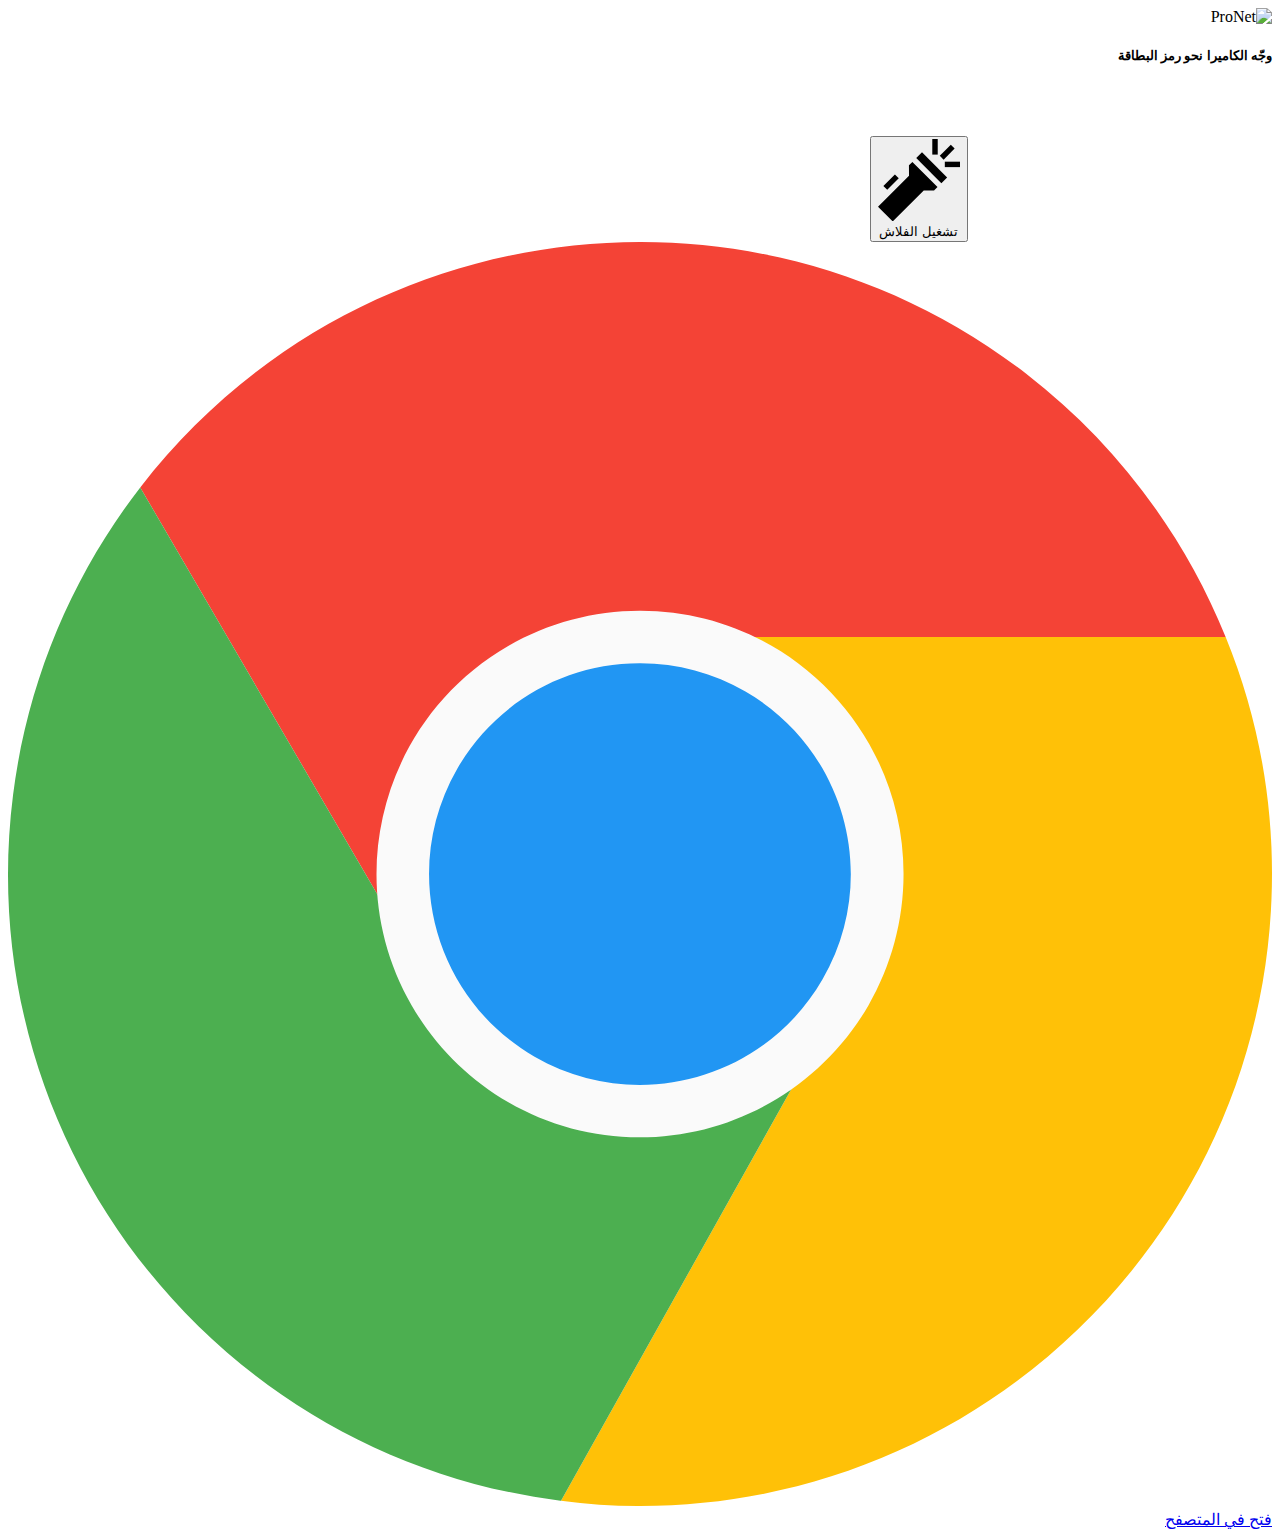
==== index.html @ 82b71c4a "Add fallback url to intent" ====
<!doctype html>
<html lang="ar" dir="rtl">
<head>
    <meta charset="UTF-8">
    <meta name="viewport"
          content="width=device-width, user-scalable=no, initial-scale=1.0, maximum-scale=1.0, minimum-scale=1.0">
    <meta http-equiv="X-UA-Compatible" content="ie=edge">
    <title>برو نت __ قراءة رمز البطاقة</title>
    <link rel="icon" href="favicon.ico">

    <link rel="stylesheet" href="css/style.css">
</head>
<body>

<div class="wrapper">
    <div class="logo">
        <img src="img/logo-white.svg" alt="ProNet" width="150">
    </div>
    <!-- /.logo -->

    <div class="video-container">
        <h5>وجّه الكاميرا نحو رمز البطاقة</h5>
        <div class="video">
            <video id="rendered_camera"></video>
            <button id="flash_toggle" class="btn btn-white">
            <span class="svg-icon svg-icon-white">
                <svg version="1.1" id="Capa_1" xmlns="http://www.w3.org/2000/svg" xmlns:xlink="http://www.w3.org/1999/xlink" x="0px" y="0px"
                     viewBox="0 0 454.86 454.86" style="enable-background:new 0 0 454.86 454.86;" xml:space="preserve">
                <g>
                    <path d="M93.339,195.35l21.213,21.213l-63.639,63.639L29.7,258.989L93.339,195.35z"/>
                    <rect x="299.668" width="30" height="86.066"/>
                    <rect x="368.794" y="125.195" width="86.065" height="30"/>
                    <path d="M401.817,31.825l21.213,21.213l-60.811,60.811l-21.213-21.213L401.817,31.825z"/>
                    <polygon points="170.767,145.501 171.278,202.581 0.001,373.543 81.319,454.86 252.438,283.741 309.36,284.094 328.452,265.002
                        189.859,126.409 	"/>
                    <path d="M349.666,243.791L211.075,105.199l31.819-31.82l138.592,138.592L349.666,243.791z"/>
                </g>
                <g>
                </g>
                <g>
                </g>
                <g>
                </g>
                <g>
                </g>
                <g>
                </g>
                <g>
                </g>
                <g>
                </g>
                <g>
                </g>
                <g>
                </g>
                <g>
                </g>
                <g>
                </g>
                <g>
                </g>
                <g>
                </g>
                <g>
                </g>
                <g>
                </g>
                </svg>
            </span>
                تشغيل الفلاش</button>
        </div>
        <!-- /.video -->

    </div>
    <!-- /.video-container -->

    <div class="buttons">
        <a class="btn btn-white" href="intent://qasemse.github.io/pronet#Intent;scheme=https;action=android.intent.action.VIEW;S.browser_fallback_url=http%3A%2F%2Fp.net;end">
            <span class="svg-icon">
                <svg version="1.1" id="Capa_1" xmlns="http://www.w3.org/2000/svg" xmlns:xlink="http://www.w3.org/1999/xlink" x="0px" y="0px"
                                 viewBox="0 0 512.023 512.023" style="enable-background:new 0 0 512.023 512.023;" xml:space="preserve">
<path style="fill:#F44336;" d="M493.248,160.021H256.021c-53.019-0.052-96.042,42.886-96.095,95.905
	c-0.016,16.468,4.204,32.663,12.255,47.028L53.568,99.434c86.393-111.815,247.073-132.423,358.888-46.03
	C448.365,81.149,476.249,117.946,493.248,160.021z"/>
                <path style="fill:#FFC107;" d="M512.021,256.021c-0.118,141.336-114.664,255.882-256,256c-10.704,0.04-21.397-0.673-32-2.133
	l115.2-205.867c26.403-45.964,10.664-104.625-35.2-131.2c-14.521-8.407-31.008-12.824-47.787-12.8h237.013
	C505.705,190.491,512.083,223.103,512.021,256.021z"/>
                <path style="fill:#4CAF50;" d="M339.221,304.021l-115.2,205.867h-0.213C83.62,492.176-15.666,364.172,2.046,223.984
	C7.779,178.609,25.57,135.6,53.568,99.434l118.613,203.52l0.64,1.067c26.451,45.95,85.143,61.757,131.093,35.307
	C318.592,330.879,330.773,318.698,339.221,304.021z"/>
                <path style="fill:#F44336;" d="M339.221,304.021c-26.451,45.95-85.143,61.757-131.093,35.307
	c-14.677-8.449-26.858-20.63-35.307-35.307l-0.64-1.067c-25.921-46.251-9.439-104.758,36.812-130.679
	c14.366-8.051,30.561-12.271,47.028-12.255h0.213c16.779-0.024,33.266,4.393,47.787,12.8
	C349.886,199.396,365.624,258.057,339.221,304.021z"/>
                <path style="fill:#2196F3;" d="M339.221,304.021c-26.451,45.95-85.143,61.757-131.093,35.307
	c-14.677-8.449-26.858-20.63-35.307-35.307l-0.64-1.067c-25.921-46.251-9.439-104.758,36.812-130.679
	c14.366-8.051,30.561-12.271,47.028-12.255h0.213c16.779-0.024,33.266,4.393,47.787,12.8
	C349.886,199.396,365.624,258.057,339.221,304.021z"/>
                <path style="fill:#FAFAFA;" d="M255.659,362.688c-18.598-0.002-36.868-4.903-52.971-14.208
	c-16.237-9.391-29.722-22.883-39.104-39.125c-29.455-51.018-11.975-116.254,39.043-145.709c16.233-9.372,34.65-14.301,53.395-14.291
	c58.91-0.046,106.704,47.674,106.749,106.584c0.015,18.752-4.915,37.176-14.291,53.416l0,0
	C329.256,342.405,293.893,362.724,255.659,362.688z M256.213,170.688c-30.613-0.163-58.955,16.13-74.219,42.667
	c-23.564,40.86-9.543,93.087,31.317,116.651s93.087,9.543,116.651-31.317l0,0c23.564-40.814,9.58-93.003-31.234-116.568
	c-12.922-7.46-27.574-11.402-42.494-11.432H256.213z"/>
                <g>
</g>
                <g>
</g>
                <g>
</g>
                <g>
</g>
                <g>
</g>
                <g>
</g>
                <g>
</g>
                <g>
</g>
                <g>
</g>
                <g>
</g>
                <g>
</g>
                <g>
</g>
                <g>
</g>
                <g>
</g>
                <g>
</g>
</svg>
            </span>
            فتح في المتصفح</a>
    </div>
    <!-- /.buttons -->
</div>
<!-- /.wrapper -->

<script src="js/qr-scanner/qr-scanner.umd.min.js"></script>
<script src="js/main.js"></script>
</body>
</html>
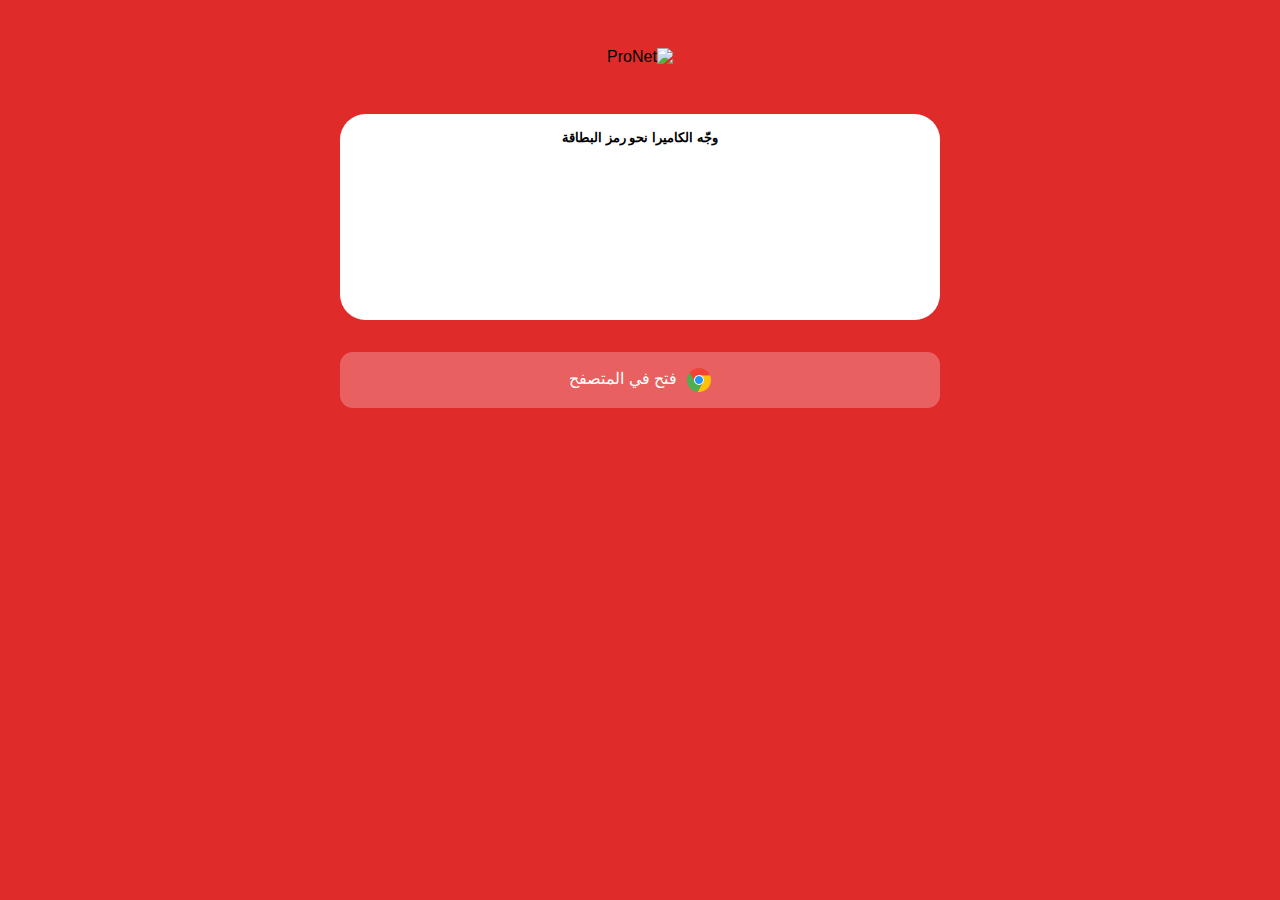
==== commit 500a1f7a: "Revert "Add icons for android"" ====
--- a/index.html
+++ b/index.html
@@ -75,7 +75,7 @@
     <!-- /.video-container -->
 
     <div class="buttons">
-        <a class="btn btn-white" href="intent://qasemse.github.io/pronet#Intent;scheme=https;action=android.intent.action.VIEW;S.browser_fallback_url=http%3A%2F%2Fp.net;end">
+        <a class="btn btn-white" href="intent://qasemse.github.io/pronet#Intent;scheme=https;package=com.android.chrome;S.browser_fallback_url=http%3A%2F%2Fp.net;end">
             <span class="svg-icon">
                 <svg version="1.1" id="Capa_1" xmlns="http://www.w3.org/2000/svg" xmlns:xlink="http://www.w3.org/1999/xlink" x="0px" y="0px"
                                  viewBox="0 0 512.023 512.023" style="enable-background:new 0 0 512.023 512.023;" xml:space="preserve">
--- a/css/style.css
+++ b/css/style.css
@@ -0,0 +1,207 @@
+@font-face
+{
+    font-family: 'teshrin';
+    font-weight: 400;
+
+    font-display: swap;
+    src: url('../webfonts/teshrin_regular.woff2') format('woff2');
+}
+@font-face
+{
+    font-family: 'teshrin';
+    font-weight: 500;
+
+    font-display: swap;
+    src: url('../webfonts/teshrin_medium.woff2') format('woff2');
+}
+@font-face
+{
+    font-family: 'teshrin';
+    font-weight: 600;
+
+    font-display: swap;
+    src: url('../webfonts/teshrin_bold.woff2') format('woff2');
+}
+@font-face
+{
+    font-family: 'teshrin';
+    font-weight: 700;
+
+    font-display: swap;
+    src: url('../webfonts/teshrin_heavy.woff2') format('woff2');
+}
+
+* {
+    margin: 0;
+    padding: 0;
+    font-family: 'teshrin', sans-serif;
+}
+
+body {
+    background: #e02b2b;
+    padding: 0 1rem;
+}
+
+a {
+    text-decoration: none;
+}
+
+.wrapper {
+    max-width: 600px;
+    margin: auto;
+}
+
+.logo {
+    text-align: center;
+    margin: 3rem 0;
+}
+
+.video-container {
+    padding: 0 .6rem calc(.6rem - 5px) .6rem;
+    background: white;
+    border-radius: 1.6rem;
+    text-align: center;
+}
+
+.video-container .video {
+    position: relative;
+}
+
+.video-container h5 {
+    padding: 1rem 0;
+}
+
+#rendered_camera {
+    width: 100%;
+    height: auto;
+    border-radius: 1.2rem;
+}
+
+.buttons {
+    margin: 2rem 0;
+    text-align: center;
+}
+
+.btn {
+    display: block;
+    padding: 1rem 1.6rem;
+    border-radius: .8rem;
+    border: none;
+    outline: none;
+}
+
+.btn .svg-icon {
+    margin-left: 5px;
+}
+
+.btn-white {
+    background: rgba(255, 255, 255, .25);
+    color: white;
+}
+
+.svg-icon svg {
+    width: 1.5rem;
+    height: 1.5rem;
+}
+
+.svg-icon.svg-icon-5x svg {
+    width: 4rem;
+    height: 4rem;
+}
+
+.svg-icon.svg-icon-warning svg g [fill] {
+    fill: #ffbc56;
+}
+
+svg {
+    vertical-align: middle;
+}
+
+.svg-icon.svg-icon-white svg g [fill]{
+    fill: #fff;
+}
+
+.svg-icon.svg-icon-primary svg g [fill]{
+    fill: #e02b2b;
+}
+
+#flash_toggle {
+    display: none;
+    position: absolute;
+    z-index: 1000;
+    top: 0;
+    left: 0;
+    width: calc(100% - 1.6rem);
+    margin: .8rem;
+    cursor: pointer;
+}
+
+#flash_toggle.flash-on {
+    background: white;
+    color: #e02b2b;
+}
+
+#flash_toggle.flash-on svg g {
+    fill: #e02b2b;
+}
+
+.d-flex {
+    display: flex;
+}
+
+.justify-center {
+    justify-content: center;
+    -webkit-justify-content: center;
+}
+
+.flex-column {
+    flex-direction: column;
+    -webkit-flex-direction: column;
+    -ms-flex-direction: column;
+}
+
+.align-items-center {
+    align-items: center;
+}
+
+.text-warning {
+    color: #ffbc56;
+}
+
+.fw-600 {
+    font-weight: 600;
+}
+
+.details-container {
+    background-color: #f43636;
+    padding: 2rem 3rem;
+    color: #fff;
+    margin-top: 3rem;
+    border-radius: 1.7rem;
+}
+
+.details-container ul {
+    opacity: .9;
+}
+
+.details-container ul li {
+    margin: .6rem 0;
+}
+
+.contact-details {
+    margin-top: 3rem;
+    color: #fff;
+    text-align: center;
+}
+
+.call-btn {
+    margin-top: 2rem;
+}
+.call-btn a{
+    color: #f43636;
+    padding: 1rem 1.6rem;
+    background-color: white;
+    font-weight: bold;
+    border-radius: 3rem;
+    margin-top: 3rem;
+}